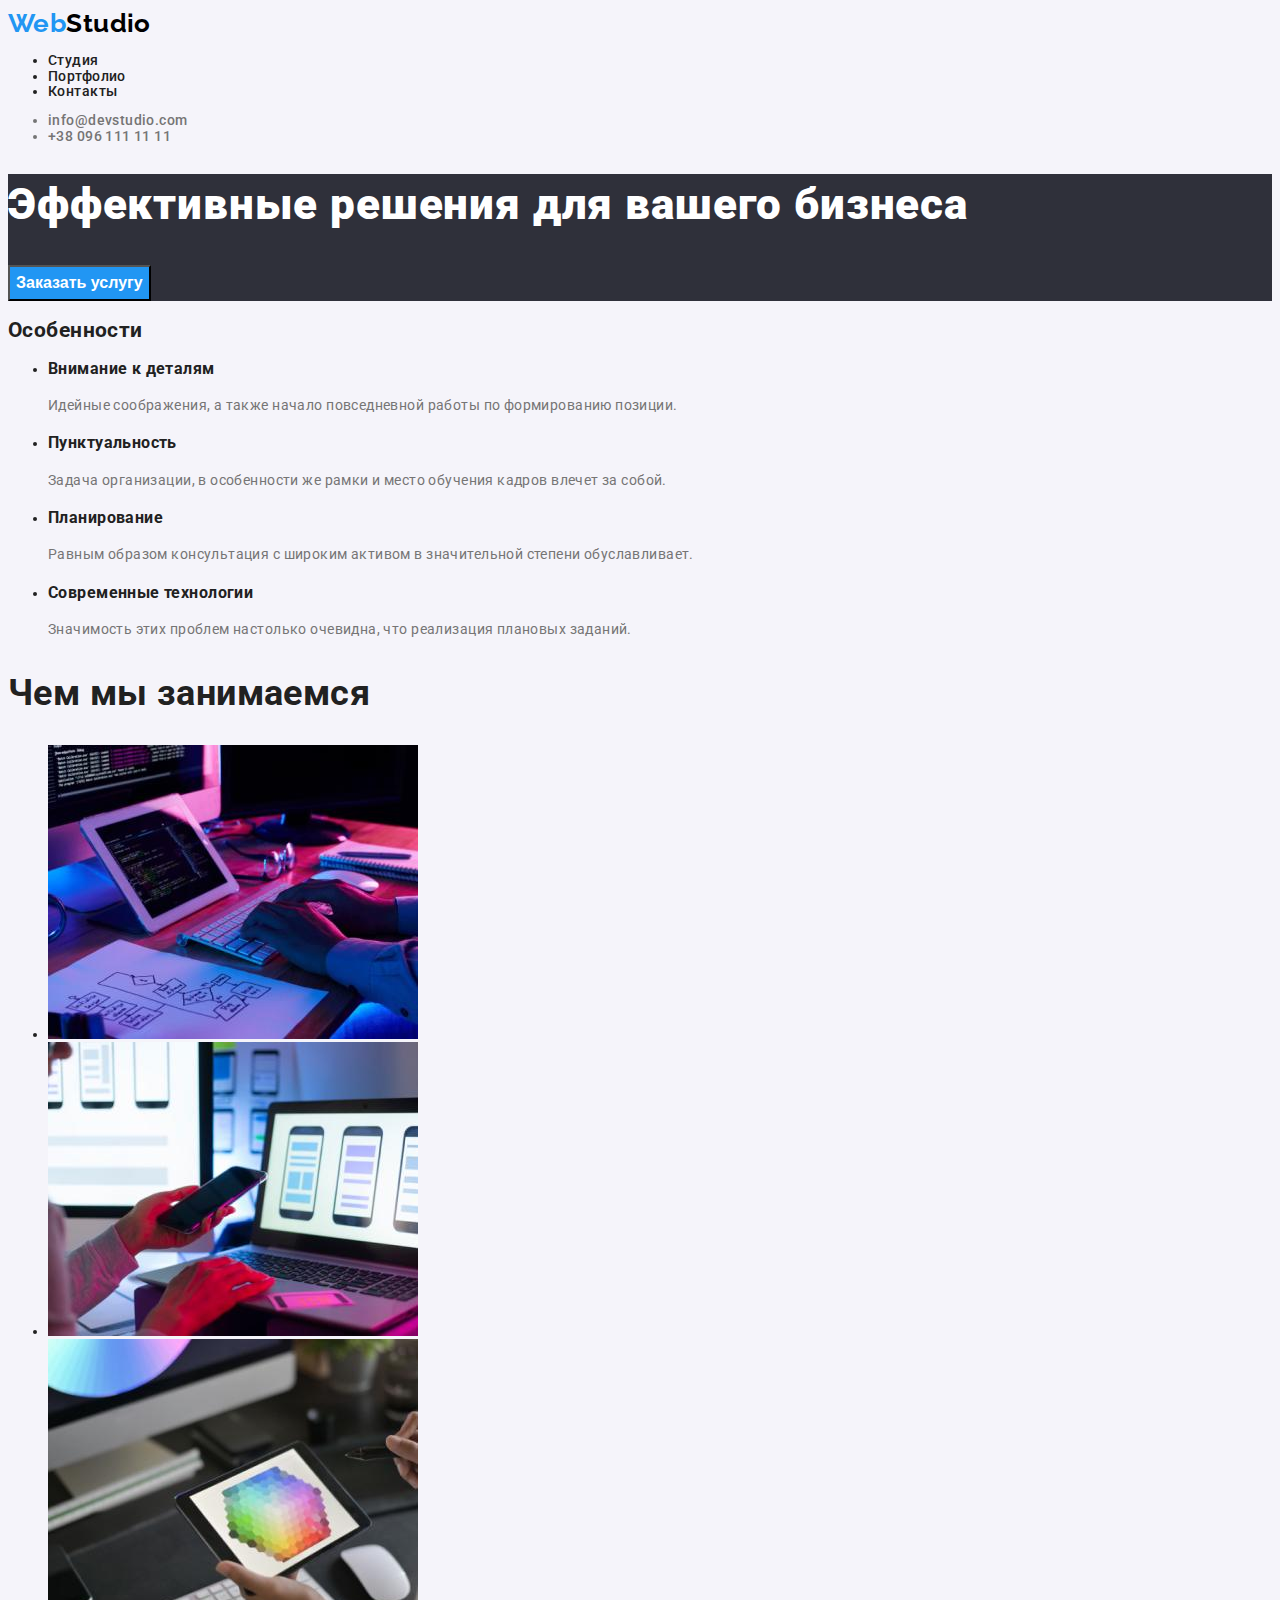
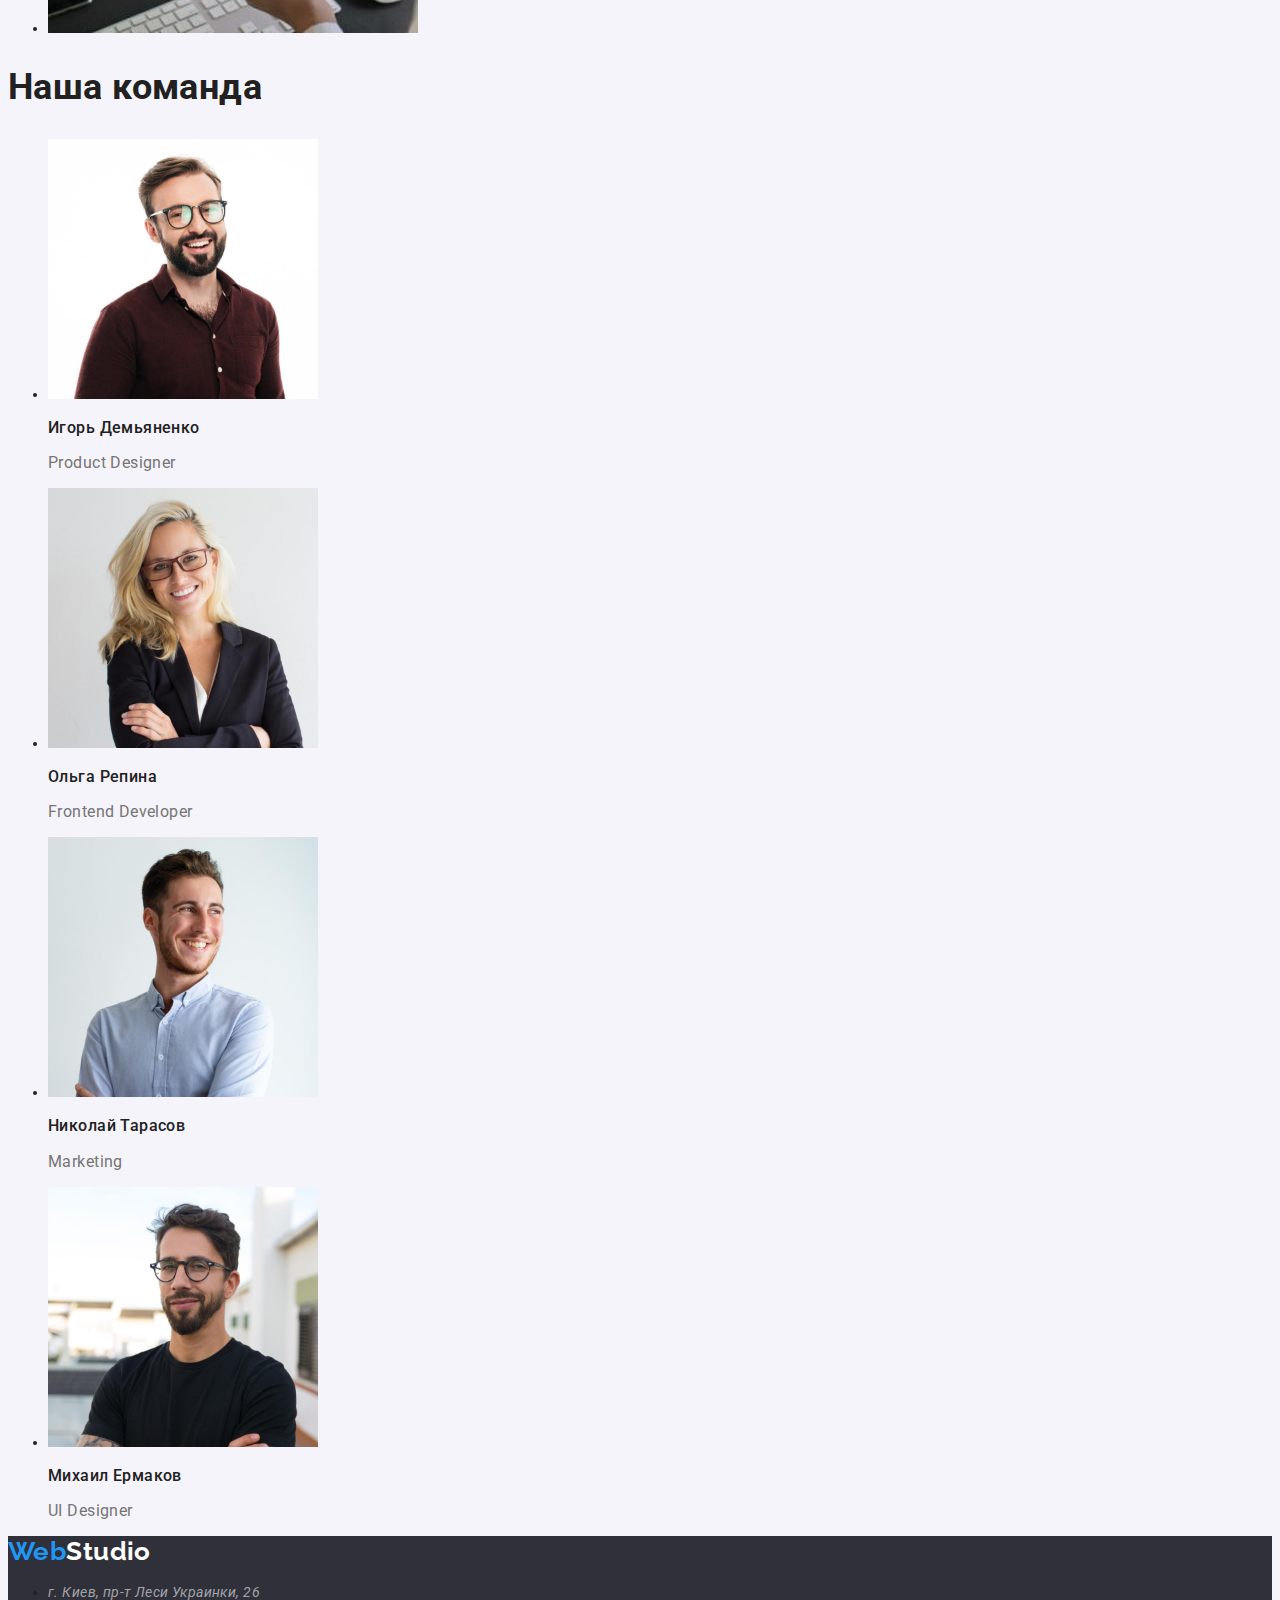
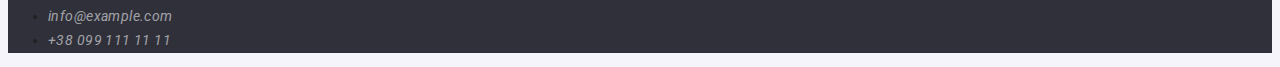
==== index.html @ fb80893a "Новое ДЗ" ====
<!DOCTYPE html>
<html lang="ru">
<head>
<meta charset="UTF-8">
<meta name="viewport" content="width=device-width, initial-scale=1.0">
<title>Web Studio</title>
<link href="https://fonts.googleapis.com/css2?family=Raleway:wght@700&family=Roboto:wght@400;500;700;900&display=swap"
    rel="stylesheet">
<link rel="stylesheet" href="./css/styles.css">
</head>
<body>

    <!-- header -->
    <header>
            <nav>
                <a href="./index.html" class="logo"><span class="logo-first-part">Web</span>Studio</a>
                <ul class="nav-list">
                    <li><a href="./index.html" class="link-nav-item">Студия</a></li>
                    <li><a href="./portfolio.html" class="link-nav-item">Портфолио</a></li>
                    <li><a href="#" class="link-nav-item">Контакты</a></li>
                </ul>
            </nav>
            <ul class="contact-list">
                <li><a href="mailto:info@devstudio.com" class="contact-item">info@devstudio.com</a></li>
                <li><a href="tel:+380961111111" class="contact-item">+38 096 111 11 11</a></li>  
            </ul>
    </header>

    <!-- main -->
    <main>
        <!-- hero section-->
        <section class="hero-section">
            <h1 class="hero-title">Эффективные решения для вашего бизнеса</h1>
            <button type="button" class="button">Заказать услугу</button>
        </section>

        <!--peculiarities section-->
        <section>
            <h2>Особенности</h2>
            <ul>
            <li>
                <h3 class="title-peculiarities">Внимание к деталям</h3>
                <p class="text-peculiarities">Идейные соображения, а также начало повседневной работы по формированию позиции.</p>
            </li>
            <li>
                <h3 class="title-peculiarities">Пунктуальность</h3>
                <p class="text-peculiarities">Задача организации, в особенности же рамки и место обучения кадров влечет за собой.</p>
            </li>
            <li>
                <h3 class="title-peculiarities">Планирование</h3>
                <p class="text-peculiarities">Равным образом консультация с широким активом в значительной степени обуславливает.</p>
            </li>
            <li>
                <h3 class="title-peculiarities">Современные технологии</h3>
                <p class="text-peculiarities">Значимость этих проблем настолько очевидна, что реализация плановых заданий.</p>
            </li>
            </ul>
        </section>

        <!--what we do-->
        <section>
            <h2 class="what-we-do-title">Чем мы занимаемся</h2>

            <!--images what we do-->
            <ul>
                <li><img src="./images/device1.jpg" alt="device1" width="370"></li>
                <li><img src="./images/device2.jpg" alt="device2" width="370"></li>
                <li><img src="./images/device3.jpg" alt="device3" width="370"></li>
            </ul>
        </section>

        <!--our team-->
        <section>
            <h2 class="our-team-title">Наша команда</h2>

            <!--photo our team-->
            <ul>
                <li>
                    <img src="./images/igordemianenko.jpg" alt="Игорь Демьяненко" width="270">
                    <h3 class="our-team-subtitle">Игорь Демьяненко</h3>
                    <p class="our-team-text">Product Designer</p>
                </li>
                <li>
                    <img src="./images/OlgaRepina.jpg" alt="Ольга Репина" width="270">
                    <h3 class="our-team-subtitle">Ольга Репина</h3>
                    <p class="our-team-text">Frontend Developer</p>
                </li>
                <li>
                    <img src="./images/NikolayTarasov.jpg" alt="Николай Тарасов" width="270">
                    <h3 class="our-team-subtitle">Николай Тарасов</h3>
                    <p class="our-team-text">Marketing</p>
                </li>
                <li>
                    <img src="./images/mikhailermakov.jpg" alt="Михаил Ермаков" width="270">
                    <h3 class="our-team-subtitle">Михаил Ермаков</h3>
                    <p class="our-team-text">UI Designer</p>
                </li>
            </ul>
        </section>
    </main>

    <!-- footer-->
    <footer class="footer">
            <a href="./index.html" class="logo-footer"><span class="logo-first-part">Web</span>Studio</a>
            <address>
                <ul>
                    <li><a href="#" class="address-item">г. Киев, пр-т Леси Украинки, 26</a></li>
                    <li><a href="mailto:info@example.com" class="address-item">info@example.com</a></li>
                    <li><a href="tel:+380991111111" class="address-item">+38 099 111 11 11</a></li>
                </ul>
            </address>
    </footer>
</body>
</html>
---- css/styles.css ----
:root {
  --text-color: #212121;
  --logo-color: #2196f3;
  --nav-hover-color: #2196f3;
  --title-color: #ffffff;
  --background-color: #f5f4fa;
  --contacts-color: #757575;
  --headerlogo-color: #000000;
  --hero-background-color: #2f303a;
  --button-background-color: #2196f3;
  --button-color: #ffffff;
  --portfolio-text-color: #757575;
  --footer-background-color: #2f303a;
  --footer-logo-color: #ffffff;
  --address-footer-color: #ffffff90;
  --address-item-footer-color: #ffffff;
}

body {
  font-family: "Roboto", sans-serif;
  font-size: 14px;
  background-color: var(--background-color);
  color: var(--text-color);
  letter-spacing: 0.03em;
}

/* header */
.logo {
  font-family: Raleway;
  font-weight: bold;
  font-size: 26px;
  line-height: 1.2;
  color: var(--headerlogo-color);
  text-decoration: none;
}

.logo-first-part {
  color: var(--logo-color);
}

.nav-list {
  font-weight: 500;
  line-height: 1.1;
}

.link-nav-item {
  text-decoration: none;
  color: var(--text-color);
}

.link-nav-item:hover {
  color: var(--nav-hover-color);
}

.link-nav-item:focus {
  color: var(--nav-hover-color);
}

.contact-list {
  font-weight: 500;
  line-height: 1.1;
  color: var(--contacts-color);
}

.contact-item {
  font-weight: 500;
  line-height: 1.1;
  color: var(--contacts-color);
  text-decoration: none;
}

.contact-item:hover {
  color: var(--logo-color);
}

.contact-item:focus {
  color: var(--logo-color);
}
/* main section */
.hero-section {
  background-color: var(--hero-background-color);
  letter-spacing: 0.06em;
}

.hero-title {
  font-weight: 900;
  font-size: 44px;
  line-height: 1.4;
  color: var(--title-color);
}

.button {
  font-weight: bold;
  font-size: 16px;
  line-height: 1.9;
  background-color: var(--button-background-color);
  color: var(--button-color);
  cursor: pointer;
}

/* peculiarities section */

.title-peculiarities {
  font-weight: bold;
  line-height: 1.1;
}

.text-peculiarities {
  line-height: 1.7;
  color: var(--contacts-color);
}

/* what we do section*/
.what-we-do-title {
  font-weight: bold;
  font-size: 36px;
  line-height: 1.2;
}

/*our team section*/
.our-team-title {
  font-weight: bold;
  font-size: 36px;
  line-height: 1.2;
}

.our-team-subtitle {
  font-weight: 500;
  font-size: 16px;
  line-height: 1.2;
}

.our-team-text {
  font-size: 16px;
  line-height: 1.2;
  color: var(--contacts-color);
}

/* footer */
.footer {
  background-color: var(--footer-background-color);
}

.logo-footer {
  font-family: Raleway;
  font-weight: bold;
  font-size: 26px;
  line-height: 1.2;
  color: var(--footer-logo-color);
  text-decoration: none;
}

.address-item {
  line-height: 1.7;
  color: var(--address-footer-color);
  text-decoration: none;
}

.address-item:hover {
  color: var(--address-item-footer-color);
}

/* portfolio page*/

.link-nav--portfolio-item {
  color: var(--nav-hover-color);
  text-decoration: none;
}

.portfolio-buttons-list {
  font-weight: 500;
  font-size: 16px;
  line-height: 1.6;
}

.portfolio-button {
  cursor: pointer;
}

.portfolio-button:focus {
  background-color: var(--button-background-color);
  color: var(--button-color);
}

.portfolio-button:hover {
  background-color: var(--button-background-color);
  color: var(--button-color);
}

.portfolio-link {
  text-decoration: none;
}

.portfolio-list-title {
  font-weight: bold;
  font-size: 18px;
  line-height: 2;
  color: var(--text-color);
}

.portfolio-list-text {
  font-size: 16px;
  line-height: 1.9;
  color: var(--portfolio-text-color);
}
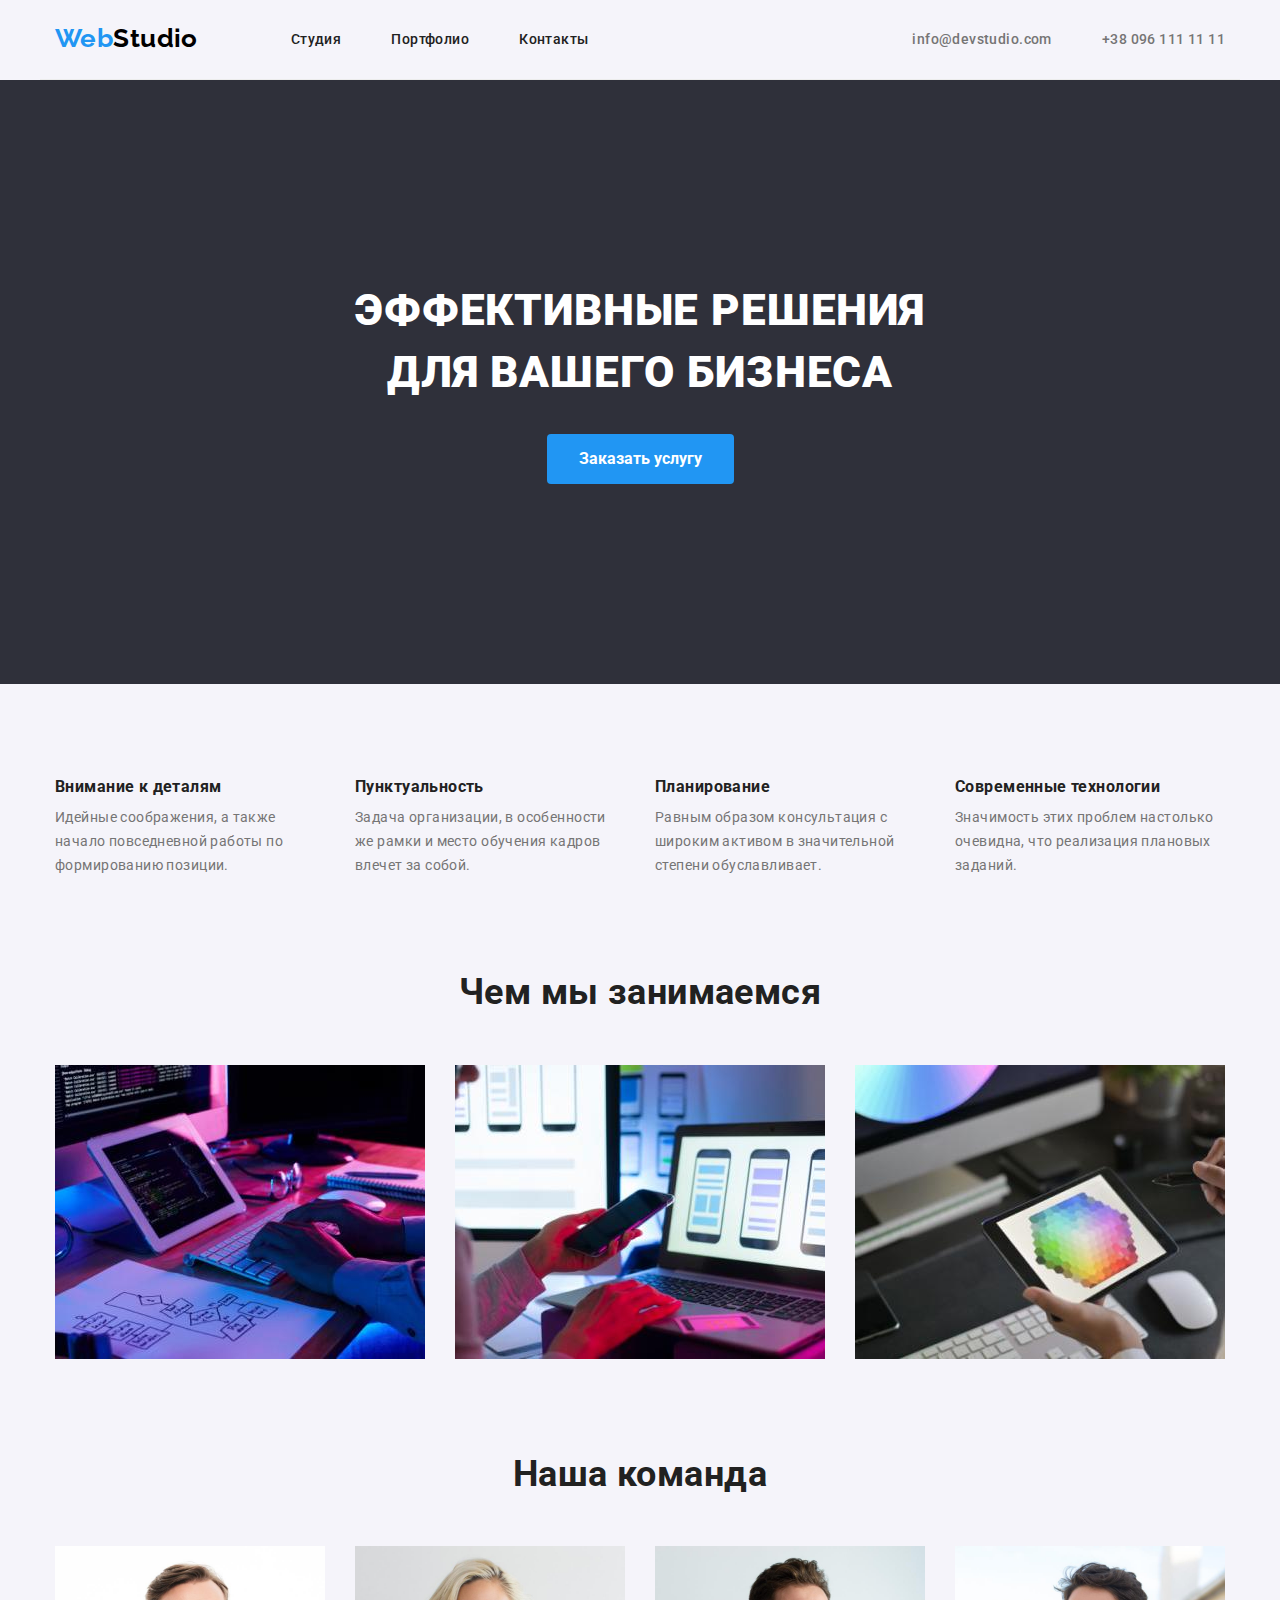
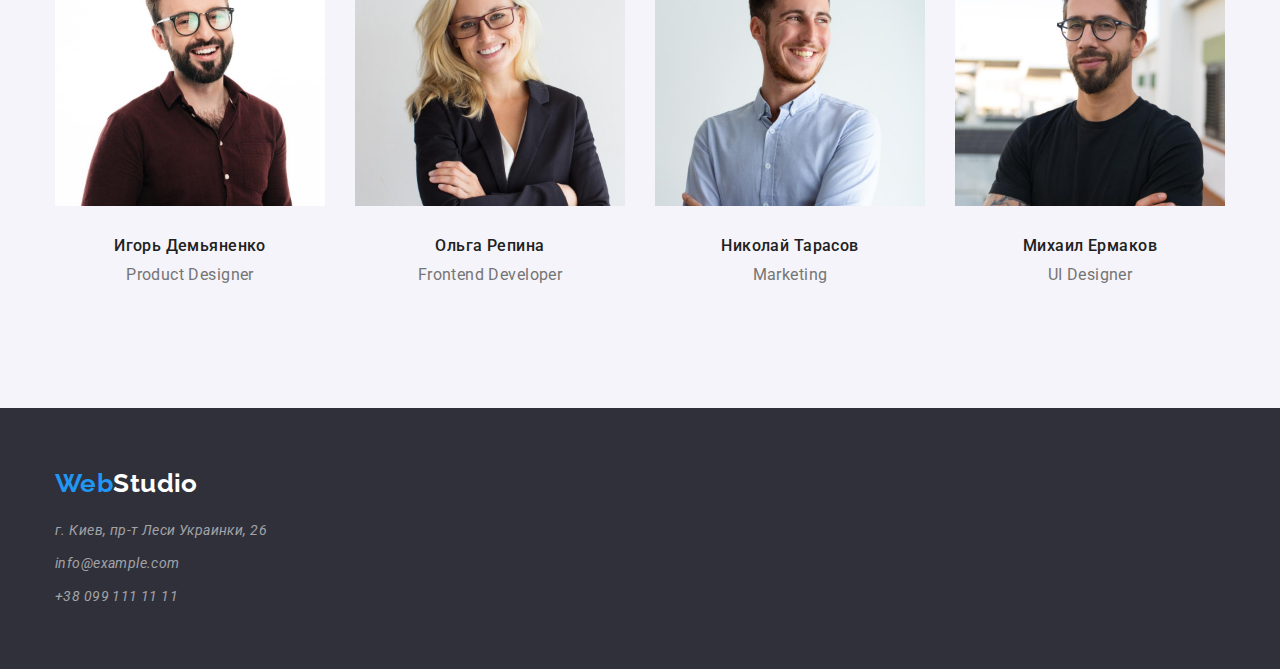
==== commit 052fe95f: "ДЗ№3" ====
--- a/index.html
+++ b/index.html
@@ -6,109 +6,127 @@
 <title>Web Studio</title>
 <link href="https://fonts.googleapis.com/css2?family=Raleway:wght@700&family=Roboto:wght@400;500;700;900&display=swap"
     rel="stylesheet">
+<link rel="stylesheet" href="./css/modern-normalize.css">
 <link rel="stylesheet" href="./css/styles.css">
 </head>
 <body>
 
     <!-- header -->
     <header>
-            <nav>
+        <div class="container header-container">
+            <nav class="header-navigation">
                 <a href="./index.html" class="logo"><span class="logo-first-part">Web</span>Studio</a>
-                <ul class="nav-list">
-                    <li><a href="./index.html" class="link-nav-item">Студия</a></li>
-                    <li><a href="./portfolio.html" class="link-nav-item">Портфолио</a></li>
-                    <li><a href="#" class="link-nav-item">Контакты</a></li>
+                <ul class="navigation-list">
+                    <li class="navigation-item"><a href="./index.html" class="link-nav-item">Студия</a></li>
+                    <li class="navigation-item"><a href="./portfolio.html" class="link-nav-item">Портфолио</a></li>
+                    <li class="navigation-item"><a href="#" class="link-nav-item">Контакты</a></li>
                 </ul>
             </nav>
             <ul class="contact-list">
-                <li><a href="mailto:info@devstudio.com" class="contact-item">info@devstudio.com</a></li>
-                <li><a href="tel:+380961111111" class="contact-item">+38 096 111 11 11</a></li>  
+                <li class="contact-item"><a href="mailto:info@devstudio.com" class="contact-link">info@devstudio.com</a></li>
+                <li class="contact-item"><a href="tel:+380961111111" class="contact-link">+38 096 111 11 11</a></li>  
             </ul>
+        </div>
     </header>
 
     <!-- main -->
     <main>
         <!-- hero section-->
         <section class="hero-section">
-            <h1 class="hero-title">Эффективные решения для вашего бизнеса</h1>
-            <button type="button" class="button">Заказать услугу</button>
+            <div class="container hero-container">
+                <h1 class="hero-title">Эффективные решения для вашего бизнеса</h1>
+                <button type="button" class="button">Заказать услугу</button>
+            </div>
         </section>
+        
 
         <!--peculiarities section-->
-        <section>
-            <h2>Особенности</h2>
-            <ul>
-            <li>
-                <h3 class="title-peculiarities">Внимание к деталям</h3>
-                <p class="text-peculiarities">Идейные соображения, а также начало повседневной работы по формированию позиции.</p>
-            </li>
-            <li>
-                <h3 class="title-peculiarities">Пунктуальность</h3>
-                <p class="text-peculiarities">Задача организации, в особенности же рамки и место обучения кадров влечет за собой.</p>
-            </li>
-            <li>
-                <h3 class="title-peculiarities">Планирование</h3>
-                <p class="text-peculiarities">Равным образом консультация с широким активом в значительной степени обуславливает.</p>
-            </li>
-            <li>
-                <h3 class="title-peculiarities">Современные технологии</h3>
-                <p class="text-peculiarities">Значимость этих проблем настолько очевидна, что реализация плановых заданий.</p>
-            </li>
-            </ul>
+        
+        <section class="section">
+            <div class="container peculiarities-container">
+                <h2 class="peculiarities-title">Особенности</h2>
+                <ul class="pecularities-list">
+                <li class="pecularities-item">
+                    <h3 class="after-title-peculiarities">Внимание к деталям</h3>
+                    <p class="text-peculiarities">Идейные соображения, а также начало повседневной работы по формированию позиции.</p>
+                </li>
+                <li class="pecularities-item">
+                    <h3 class="after-title-peculiarities">Пунктуальность</h3>
+                    <p class="text-peculiarities">Задача организации, в особенности же рамки и место обучения кадров влечет за собой.</p>
+                </li>
+                <li class="pecularities-item">
+                    <h3 class="after-title-peculiarities">Планирование</h3>
+                    <p class="text-peculiarities">Равным образом консультация с широким активом в значительной степени обуславливает.</p>
+                </li>
+                <li class="pecularities-item">
+                    <h3 class="after-title-peculiarities">Современные технологии</h3>
+                    <p class="text-peculiarities">Значимость этих проблем настолько очевидна, что реализация плановых заданий.</p>
+                </li>
+                </ul>
+            </div>
         </section>
+        
 
         <!--what we do-->
-        <section>
-            <h2 class="what-we-do-title">Чем мы занимаемся</h2>
+        
+        <section class="section">
+            <div class="container what-we-do-container">
+                <h2 class="what-we-do-title">Чем мы занимаемся</h2>
 
-            <!--images what we do-->
-            <ul>
-                <li><img src="./images/device1.jpg" alt="device1" width="370"></li>
-                <li><img src="./images/device2.jpg" alt="device2" width="370"></li>
-                <li><img src="./images/device3.jpg" alt="device3" width="370"></li>
-            </ul>
+                <!--images what we do-->
+                <ul class="what-we-do-list">
+                    <li class="what-we-do-item"><img src="./images/device1.jpg" alt="device1" width="370"></li>
+                    <li class="what-we-do-item"><img src="./images/device2.jpg" alt="device2" width="370"></li>
+                    <li class="what-we-do-item"><img src="./images/device3.jpg" alt="device3" width="370"></li>
+                </ul>
+            </div>
         </section>
 
         <!--our team-->
-        <section>
-            <h2 class="our-team-title">Наша команда</h2>
 
-            <!--photo our team-->
-            <ul>
-                <li>
-                    <img src="./images/igordemianenko.jpg" alt="Игорь Демьяненко" width="270">
-                    <h3 class="our-team-subtitle">Игорь Демьяненко</h3>
-                    <p class="our-team-text">Product Designer</p>
-                </li>
-                <li>
-                    <img src="./images/OlgaRepina.jpg" alt="Ольга Репина" width="270">
-                    <h3 class="our-team-subtitle">Ольга Репина</h3>
-                    <p class="our-team-text">Frontend Developer</p>
-                </li>
-                <li>
-                    <img src="./images/NikolayTarasov.jpg" alt="Николай Тарасов" width="270">
-                    <h3 class="our-team-subtitle">Николай Тарасов</h3>
-                    <p class="our-team-text">Marketing</p>
-                </li>
-                <li>
-                    <img src="./images/mikhailermakov.jpg" alt="Михаил Ермаков" width="270">
-                    <h3 class="our-team-subtitle">Михаил Ермаков</h3>
-                    <p class="our-team-text">UI Designer</p>
-                </li>
-            </ul>
+        <section class="section">
+            <div class="container">
+                <h2 class="our-team-title">Наша команда</h2>
+
+                <!--photo our team-->
+                <ul class="our-team-list">
+                    <li class="our-team-item">
+                        <img src="./images/igordemianenko.jpg" alt="Игорь Демьяненко" width="270">
+                        <h3 class="our-team-subtitle">Игорь Демьяненко</h3>
+                        <p class="our-team-text">Product Designer</p>
+                    </li>
+                    <li class="our-team-item">
+                        <img src="./images/OlgaRepina.jpg" alt="Ольга Репина" width="270">
+                        <h3 class="our-team-subtitle">Ольга Репина</h3>
+                        <p class="our-team-text">Frontend Developer</p>
+                    </li>
+                    <li class="our-team-item">
+                        <img src="./images/NikolayTarasov.jpg" alt="Николай Тарасов" width="270">
+                        <h3 class="our-team-subtitle">Николай Тарасов</h3>
+                        <p class="our-team-text">Marketing</p>
+                    </li>
+                    <li class="our-team-item">
+                        <img src="./images/mikhailermakov.jpg" alt="Михаил Ермаков" width="270">
+                        <h3 class="our-team-subtitle">Михаил Ермаков</h3>
+                        <p class="our-team-text">UI Designer</p>
+                    </li>
+                </ul>
+            </div>
         </section>
     </main>
 
     <!-- footer-->
     <footer class="footer">
+        <div class="container footer-container">
             <a href="./index.html" class="logo-footer"><span class="logo-first-part">Web</span>Studio</a>
-            <address>
-                <ul>
-                    <li><a href="#" class="address-item">г. Киев, пр-т Леси Украинки, 26</a></li>
-                    <li><a href="mailto:info@example.com" class="address-item">info@example.com</a></li>
-                    <li><a href="tel:+380991111111" class="address-item">+38 099 111 11 11</a></li>
+            <address class="footer-address">
+                <ul class="footer-list">
+                    <li class="footer-item"><a href="#" class="address-link">г. Киев, пр-т Леси Украинки, 26</a></li>
+                    <li class="footer-item"><a href="mailto:info@example.com" class="address-link">info@example.com</a></li>
+                    <li class="footer-item"><a href="tel:+380991111111" class="address-link">+38 099 111 11 11</a></li>
                 </ul>
             </address>
+        </div>
     </footer>
 </body>
 </html>--- a/css/styles.css
+++ b/css/styles.css
@@ -14,9 +14,32 @@
   --footer-logo-color: #ffffff;
   --address-footer-color: #ffffff90;
   --address-item-footer-color: #ffffff;
+  --portfolio-button-background-color: #f5f4fa;
+}
+
+h1,
+h2,
+h3,
+h4,
+h5,
+h6,
+p,
+ul {
+  list-style: none;
+  padding: 0;
+  margin: 0;
+}
+
+img {
+  display: block;
+}
+
+button {
+  font-family: inherit;
 }
 
 body {
+  max-width: 1600px;
   font-family: "Roboto", sans-serif;
   font-size: 14px;
   background-color: var(--background-color);
@@ -24,12 +47,41 @@
   letter-spacing: 0.03em;
 }
 
+.container {
+  width: 1200px;
+  margin-left: auto;
+  margin-right: auto;
+  padding-right: 15px;
+  padding-left: 15px;
+}
+
+.section {
+  padding-top: 94px;
+}
+
+.section:last-of-type {
+  padding-bottom: 94px;
+}
+
 /* header */
+
+.header-container {
+  align-items: center;
+  display: flex;
+  border-bottom: 1px solid #ececec;
+}
+
+.header-navigation {
+  display: flex;
+}
+
 .logo {
+  padding: 24px 0 25px 0;
+
   font-family: Raleway;
   font-weight: bold;
   font-size: 26px;
-  line-height: 1.2;
+  line-height: 1.15;
   color: var(--headerlogo-color);
   text-decoration: none;
 }
@@ -38,58 +90,87 @@
   color: var(--logo-color);
 }
 
-.nav-list {
+.navigation-list {
+  margin-left: 93px;
+  display: flex;
+
   font-weight: 500;
   line-height: 1.1;
 }
 
+.navigation-item:not(:last-child) {
+  margin-right: 50px;
+}
+
 .link-nav-item {
+  display: block;
+  padding-top: 32px;
+  padding-bottom: 32px;
+
   text-decoration: none;
   color: var(--text-color);
 }
 
-.link-nav-item:hover {
-  color: var(--nav-hover-color);
-}
-
+.link-nav-item:hover,
 .link-nav-item:focus {
   color: var(--nav-hover-color);
 }
 
 .contact-list {
+  margin-left: auto;
+  display: flex;
+
   font-weight: 500;
   line-height: 1.1;
   color: var(--contacts-color);
 }
 
-.contact-item {
+.contact-item:nth-last-child(2n) {
+  margin-right: 50px;
+}
+
+.contact-link {
   font-weight: 500;
   line-height: 1.1;
   color: var(--contacts-color);
   text-decoration: none;
 }
 
-.contact-item:hover {
+.contact-link:hover,
+.contact-link:focus {
   color: var(--logo-color);
 }
 
-.contact-item:focus {
-  color: var(--logo-color);
-}
 /* main section */
+
 .hero-section {
   background-color: var(--hero-background-color);
   letter-spacing: 0.06em;
 }
 
+.hero-container {
+  display: flex;
+  flex-direction: column;
+  align-items: center;
+}
+
 .hero-title {
+  margin: 200px 252px 0;
+  text-align: center;
   font-weight: 900;
   font-size: 44px;
   line-height: 1.4;
+  text-transform: uppercase;
   color: var(--title-color);
 }
 
 .button {
+  padding: 10px 32px;
+  border-radius: 4px;
+  border-style: none;
+  margin-top: 30px;
+  margin-bottom: 200px;
+
   font-weight: bold;
   font-size: 16px;
   line-height: 1.9;
@@ -100,9 +181,35 @@
 
 /* peculiarities section */
 
-.title-peculiarities {
+/* HIDDEN TITLE */
+.peculiarities-title {
+  position: absolute;
+  white-space: nowrap;
+  width: 1px;
+  height: 1px;
+  overflow: hidden;
+  border: 0;
+  padding: 0;
+  clip: rect(0 0 0 0);
+  clip-path: inset(50%);
+  margin: -1px;
+}
+
+.pecularities-list {
+  display: flex;
+  flex-wrap: wrap;
+  margin-left: -30px;
+}
+
+.pecularities-item {
+  margin-left: 30px;
+  flex-basis: calc((100% - 4 * 30px) / 4);
+}
+
+.after-title-peculiarities {
   font-weight: bold;
   line-height: 1.1;
+  margin-bottom: 10px;
 }
 
 .text-peculiarities {
@@ -112,36 +219,76 @@
 
 /* what we do section*/
 .what-we-do-title {
+  margin-bottom: 50px;
+  text-align: center;
+
   font-weight: bold;
   font-size: 36px;
   line-height: 1.2;
 }
 
+.what-we-do-list {
+  display: flex;
+  flex-wrap: wrap;
+  margin-left: -30px;
+}
+
+.what-we-do-item {
+  margin-left: 30px;
+  flex-basis: calc((100% - 3 * 30px) / 3);
+}
+
 /*our team section*/
 .our-team-title {
+  text-align: center;
+
   font-weight: bold;
   font-size: 36px;
   line-height: 1.2;
 }
 
+.our-team-list {
+  margin-top: 50px;
+  display: flex;
+  flex-wrap: wrap;
+  margin-left: -30px;
+}
+
+.our-team-item {
+  text-align: center;
+  flex-basis: calc((100% - 4 * 30px) / 4);
+  margin-left: 30px;
+}
+
 .our-team-subtitle {
+  margin-top: 30px;
+  margin-bottom: 10px;
   font-weight: 500;
   font-size: 16px;
   line-height: 1.2;
 }
 
 .our-team-text {
+  margin-bottom: 30px;
   font-size: 16px;
   line-height: 1.2;
   color: var(--contacts-color);
 }
 
 /* footer */
+
+.footer-container {
+  display: flex;
+  flex-direction: column;
+}
+
 .footer {
   background-color: var(--footer-background-color);
 }
 
 .logo-footer {
+  margin-top: 60px;
+
   font-family: Raleway;
   font-weight: bold;
   font-size: 26px;
@@ -150,30 +297,85 @@
   text-decoration: none;
 }
 
-.address-item {
+.footer-address {
+  margin-top: 20px;
+  margin-bottom: 60px;
+}
+
+.address-link {
   line-height: 1.7;
   color: var(--address-footer-color);
   text-decoration: none;
 }
 
-.address-item:hover {
+.address-link:hover {
   color: var(--address-item-footer-color);
 }
 
+.footer-item {
+  margin-bottom: 9px;
+}
+
+.footer-item:last-child {
+  margin-bottom: 0;
+}
+
 /* portfolio page*/
 
+/* HIDDEN TITLE PORTFOLIO */
+.portfolio-hidden-title {
+  position: absolute;
+  white-space: nowrap;
+  width: 1px;
+  height: 1px;
+  overflow: hidden;
+  border: 0;
+  padding: 0;
+  clip: rect(0 0 0 0);
+  clip-path: inset(50%);
+  margin: -1px;
+}
+
+.portfolio-section {
+  padding-top: 94px;
+  padding-bottom: 94px;
+}
+
 .link-nav--portfolio-item {
+  display: block;
+  padding-top: 32px;
+  padding-bottom: 32px;
+
   color: var(--nav-hover-color);
   text-decoration: none;
 }
 
 .portfolio-buttons-list {
+  display: flex;
+  flex-wrap: wrap;
+  justify-content: center;
+  margin-left: -8px;
+  margin-bottom: 34px;
+
   font-weight: 500;
   font-size: 16px;
   line-height: 1.6;
 }
 
-.portfolio-button {
+.portfolio-buttons-item > .portfolio-button {
+  padding: 6px 22px;
+
+  margin-left: 8px;
+  flex-basis: calc((100% - 5 * 8px) / 5);
+
+  font-weight: 500;
+  font-size: 16px;
+  line-height: 1.62;
+  text-align: center;
+  color: var(--text-color);
+  background-color: var(--portfolio-button-background-color);
+  border-radius: 4px;
+  border-style: none;
   cursor: pointer;
 }
 
@@ -187,6 +389,20 @@
   color: var(--button-color);
 }
 
+.portfolio-list {
+  display: flex;
+  flex-wrap: wrap;
+  margin-top: -30px;
+  margin-left: -30px;
+}
+
+.portfolio-item {
+  margin-top: 30px;
+  margin-left: 30px;
+  flex-basis: calc((100% - 3 * 30px) / 3);
+  border-bottom: 1px solid #eeeeee;
+}
+
 .portfolio-link {
   text-decoration: none;
 }
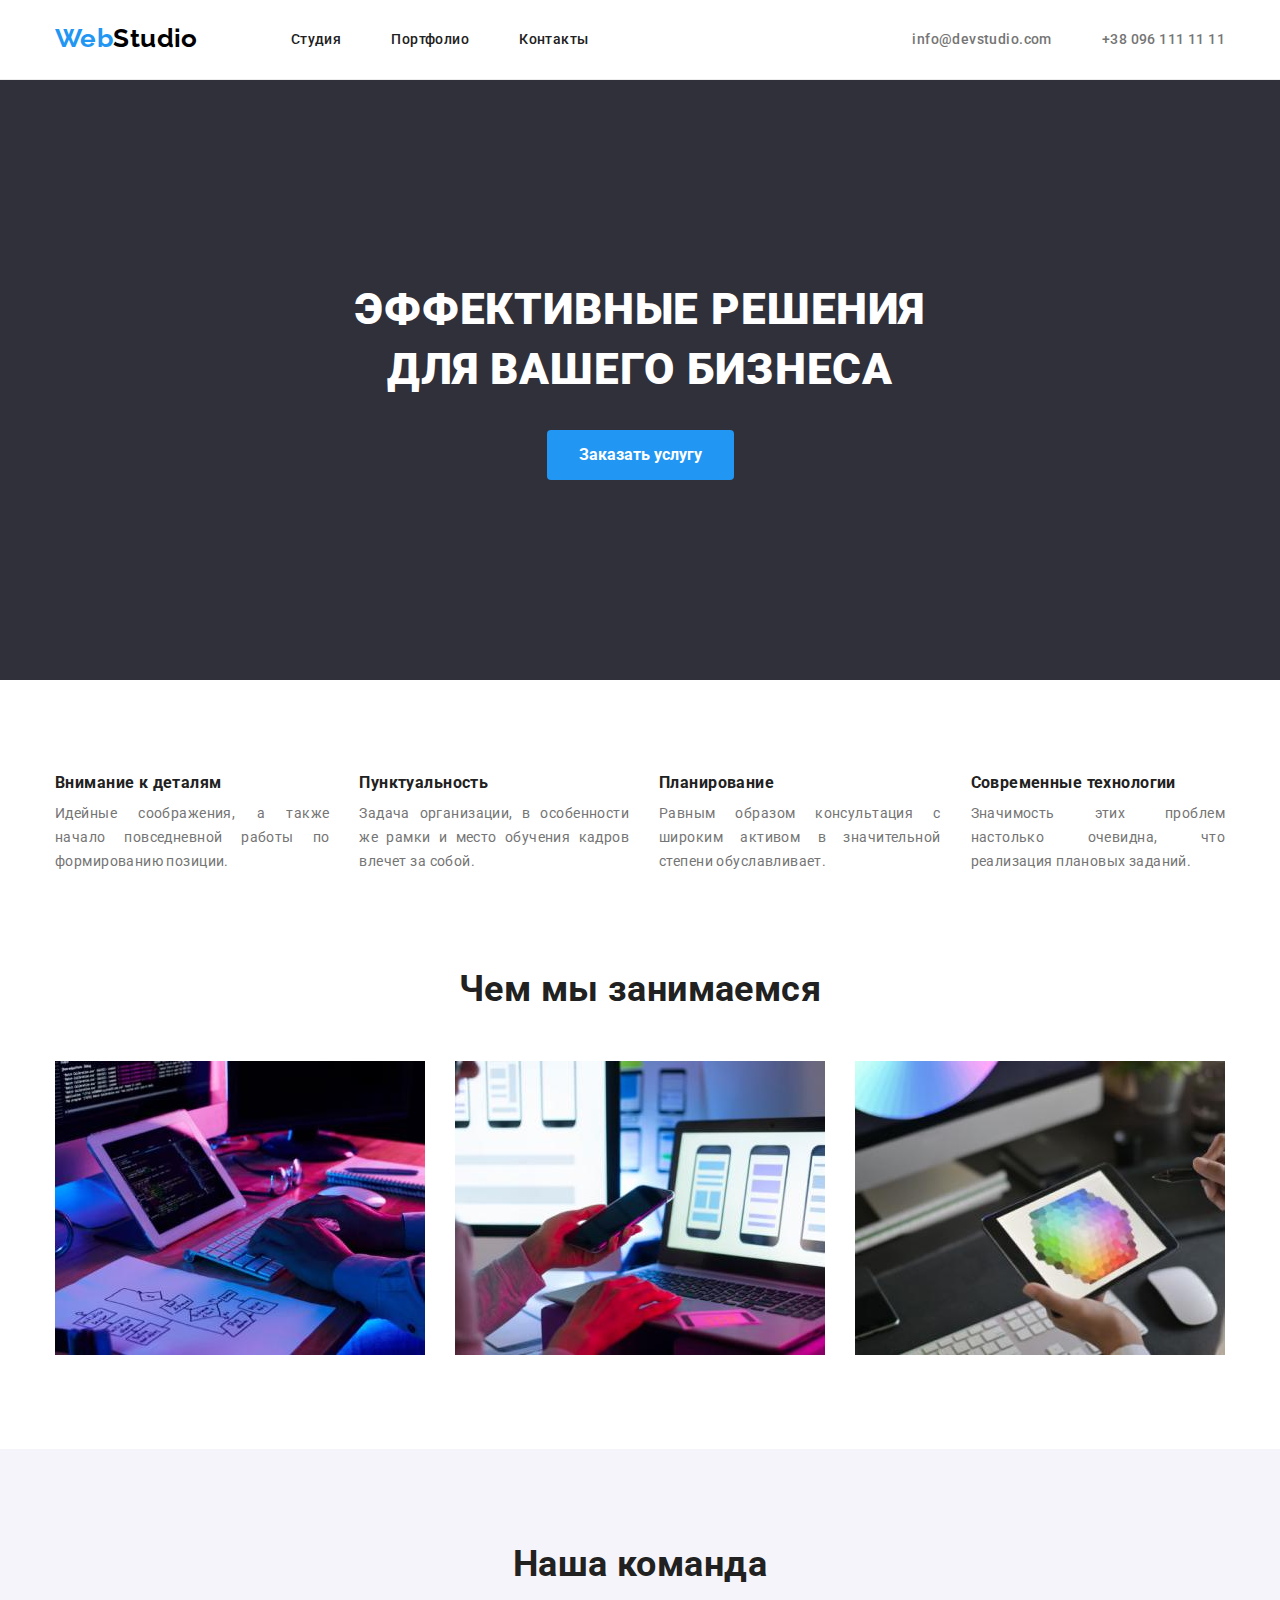
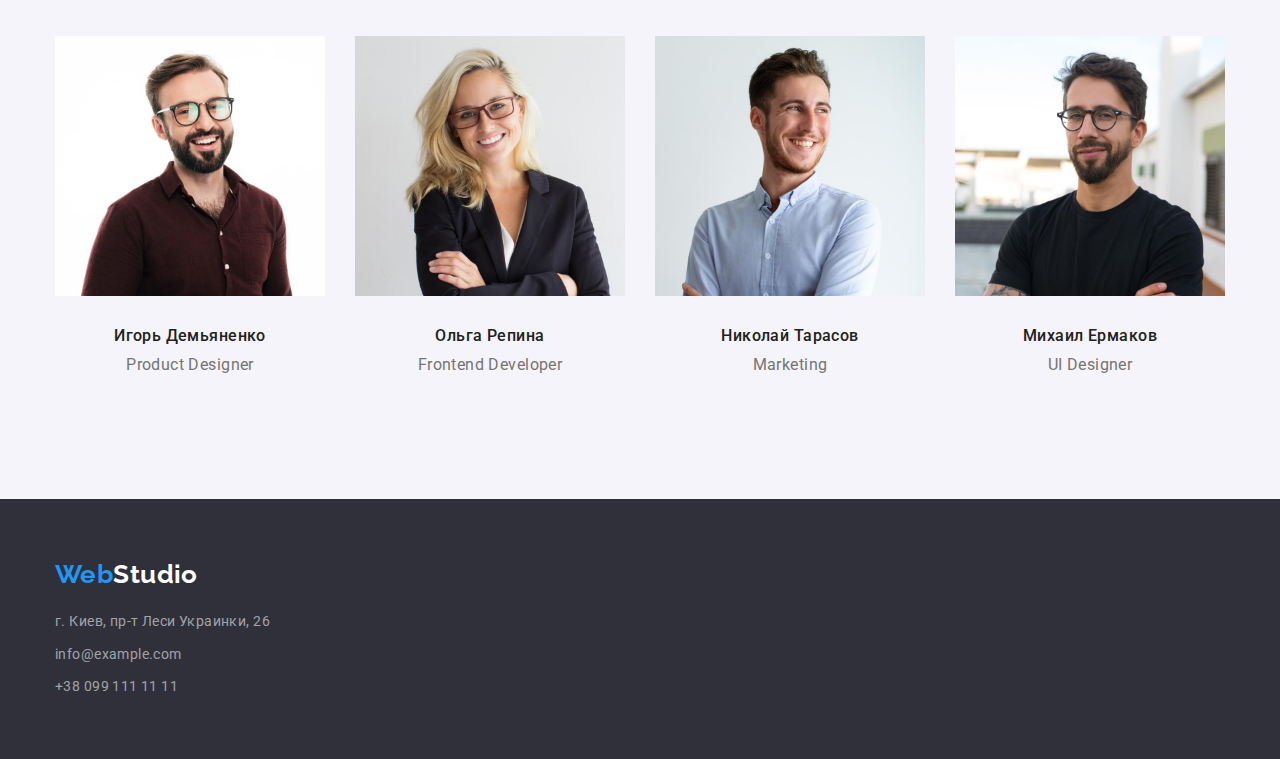
==== commit 97fd6603: "Исправление ошибок после проверки" ====
--- a/index.html
+++ b/index.html
@@ -12,7 +12,7 @@
 <body>
 
     <!-- header -->
-    <header>
+    <header class="header">
         <div class="container header-container">
             <nav class="header-navigation">
                 <a href="./index.html" class="logo"><span class="logo-first-part">Web</span>Studio</a>
@@ -42,7 +42,7 @@
 
         <!--peculiarities section-->
         
-        <section class="section">
+        <section class="section peculiarities-correct-section">
             <div class="container peculiarities-container">
                 <h2 class="peculiarities-title">Особенности</h2>
                 <ul class="pecularities-list">
@@ -69,7 +69,7 @@
 
         <!--what we do-->
         
-        <section class="section">
+        <section class="section what-we-do-correct-section">
             <div class="container what-we-do-container">
                 <h2 class="what-we-do-title">Чем мы занимаемся</h2>
 
@@ -84,7 +84,7 @@
 
         <!--our team-->
 
-        <section class="section">
+        <section class="section our-team-correct-section">
             <div class="container">
                 <h2 class="our-team-title">Наша команда</h2>
 
@@ -119,7 +119,7 @@
     <footer class="footer">
         <div class="container footer-container">
             <a href="./index.html" class="logo-footer"><span class="logo-first-part">Web</span>Studio</a>
-            <address class="footer-address">
+            <address>
                 <ul class="footer-list">
                     <li class="footer-item"><a href="#" class="address-link">г. Киев, пр-т Леси Украинки, 26</a></li>
                     <li class="footer-item"><a href="mailto:info@example.com" class="address-link">info@example.com</a></li>
--- a/css/styles.css
+++ b/css/styles.css
@@ -3,7 +3,8 @@
   --logo-color: #2196f3;
   --nav-hover-color: #2196f3;
   --title-color: #ffffff;
-  --background-color: #f5f4fa;
+  --background-color: #ffffff;
+  --our-team-background-color: #f5f4fa;
   --contacts-color: #757575;
   --headerlogo-color: #000000;
   --hero-background-color: #2f303a;
@@ -32,6 +33,7 @@
 
 img {
   display: block;
+  max-width: 100%;
 }
 
 button {
@@ -57,18 +59,26 @@
 
 .section {
   padding-top: 94px;
-}
-
-.section:last-of-type {
   padding-bottom: 94px;
 }
 
+.peculiarities-correct-section {
+  padding-bottom: 0;
+}
+
+.our-team-correct-section {
+  background-color: var(--our-team-background-color);
+}
+
 /* header */
+
+.header {
+  border-bottom: 1px solid #ececec;
+}
 
 .header-container {
   align-items: center;
   display: flex;
-  border-bottom: 1px solid #ececec;
 }
 
 .header-navigation {
@@ -144,6 +154,8 @@
 /* main section */
 
 .hero-section {
+  padding-top: 200px;
+  padding-bottom: 200px;
   background-color: var(--hero-background-color);
   letter-spacing: 0.06em;
 }
@@ -155,11 +167,12 @@
 }
 
 .hero-title {
-  margin: 200px 252px 0;
+  padding-right: 252px;
+  padding-left: 252px;
   text-align: center;
   font-weight: 900;
   font-size: 44px;
-  line-height: 1.4;
+  line-height: 1.36;
   text-transform: uppercase;
   color: var(--title-color);
 }
@@ -169,7 +182,6 @@
   border-radius: 4px;
   border-style: none;
   margin-top: 30px;
-  margin-bottom: 200px;
 
   font-weight: bold;
   font-size: 16px;
@@ -197,13 +209,14 @@
 
 .pecularities-list {
   display: flex;
-  flex-wrap: wrap;
-  margin-left: -30px;
 }
 
 .pecularities-item {
-  margin-left: 30px;
-  flex-basis: calc((100% - 4 * 30px) / 4);
+  margin-right: 30px;
+}
+
+.pecularities-item:last-child {
+  margin-right: 0;
 }
 
 .after-title-peculiarities {
@@ -213,6 +226,7 @@
 }
 
 .text-peculiarities {
+  text-align: justify;
   line-height: 1.7;
   color: var(--contacts-color);
 }
@@ -229,18 +243,20 @@
 
 .what-we-do-list {
   display: flex;
-  flex-wrap: wrap;
-  margin-left: -30px;
 }
 
 .what-we-do-item {
-  margin-left: 30px;
-  flex-basis: calc((100% - 3 * 30px) / 3);
+  margin-right: 30px;
+}
+
+.what-we-do-item:last-child {
+  margin-right: 0;
 }
 
 /*our team section*/
 .our-team-title {
   text-align: center;
+  margin-bottom: 50px;
 
   font-weight: bold;
   font-size: 36px;
@@ -248,16 +264,16 @@
 }
 
 .our-team-list {
-  margin-top: 50px;
-  display: flex;
-  flex-wrap: wrap;
-  margin-left: -30px;
+  display: flex;
 }
 
 .our-team-item {
   text-align: center;
-  flex-basis: calc((100% - 4 * 30px) / 4);
-  margin-left: 30px;
+  margin-right: 30px;
+}
+
+.our-team-item:last-child {
+  margin-right: 0;
 }
 
 .our-team-subtitle {
@@ -280,6 +296,8 @@
 .footer-container {
   display: flex;
   flex-direction: column;
+  padding-top: 60px;
+  padding-bottom: 60px;
 }
 
 .footer {
@@ -287,8 +305,6 @@
 }
 
 .logo-footer {
-  margin-top: 60px;
-
   font-family: Raleway;
   font-weight: bold;
   font-size: 26px;
@@ -297,12 +313,8 @@
   text-decoration: none;
 }
 
-.footer-address {
-  margin-top: 20px;
-  margin-bottom: 60px;
-}
-
 .address-link {
+  font-style: normal;
   line-height: 1.7;
   color: var(--address-footer-color);
   text-decoration: none;
@@ -310,6 +322,10 @@
 
 .address-link:hover {
   color: var(--address-item-footer-color);
+}
+
+.footer-list {
+  margin-top: 20px;
 }
 
 .footer-item {
@@ -341,7 +357,7 @@
   padding-bottom: 94px;
 }
 
-.link-nav--portfolio-item {
+.link-nav-portfolio-item {
   display: block;
   padding-top: 32px;
   padding-bottom: 32px;
@@ -354,8 +370,7 @@
   display: flex;
   flex-wrap: wrap;
   justify-content: center;
-  margin-left: -8px;
-  margin-bottom: 34px;
+  margin-bottom: 54px;
 
   font-weight: 500;
   font-size: 16px;
@@ -365,8 +380,7 @@
 .portfolio-buttons-item > .portfolio-button {
   padding: 6px 22px;
 
-  margin-left: 8px;
-  flex-basis: calc((100% - 5 * 8px) / 5);
+  margin-right: 8px;
 
   font-weight: 500;
   font-size: 16px;
@@ -379,6 +393,10 @@
   cursor: pointer;
 }
 
+.portfolio-item:last-child {
+  margin-right: 0;
+}
+
 .portfolio-button:focus {
   background-color: var(--button-background-color);
   color: var(--button-color);
@@ -392,22 +410,33 @@
 .portfolio-list {
   display: flex;
   flex-wrap: wrap;
-  margin-top: -30px;
-  margin-left: -30px;
 }
 
 .portfolio-item {
-  margin-top: 30px;
-  margin-left: 30px;
-  flex-basis: calc((100% - 3 * 30px) / 3);
+  margin-right: 30px;
+  margin-bottom: 30px;
+}
+
+.portfolio-item:nth-child(3n) {
+  margin-right: 0;
+}
+
+.portfolio-item:nth-last-child(-n + 3) {
+  margin-bottom: 0;
+}
+
+.portfolio-link {
+  text-decoration: none;
+}
+
+.text-container {
+  padding: 20px 24px;
   border-bottom: 1px solid #eeeeee;
 }
 
-.portfolio-link {
-  text-decoration: none;
-}
-
 .portfolio-list-title {
+  margin-bottom: 4px;
+
   font-weight: bold;
   font-size: 18px;
   line-height: 2;
